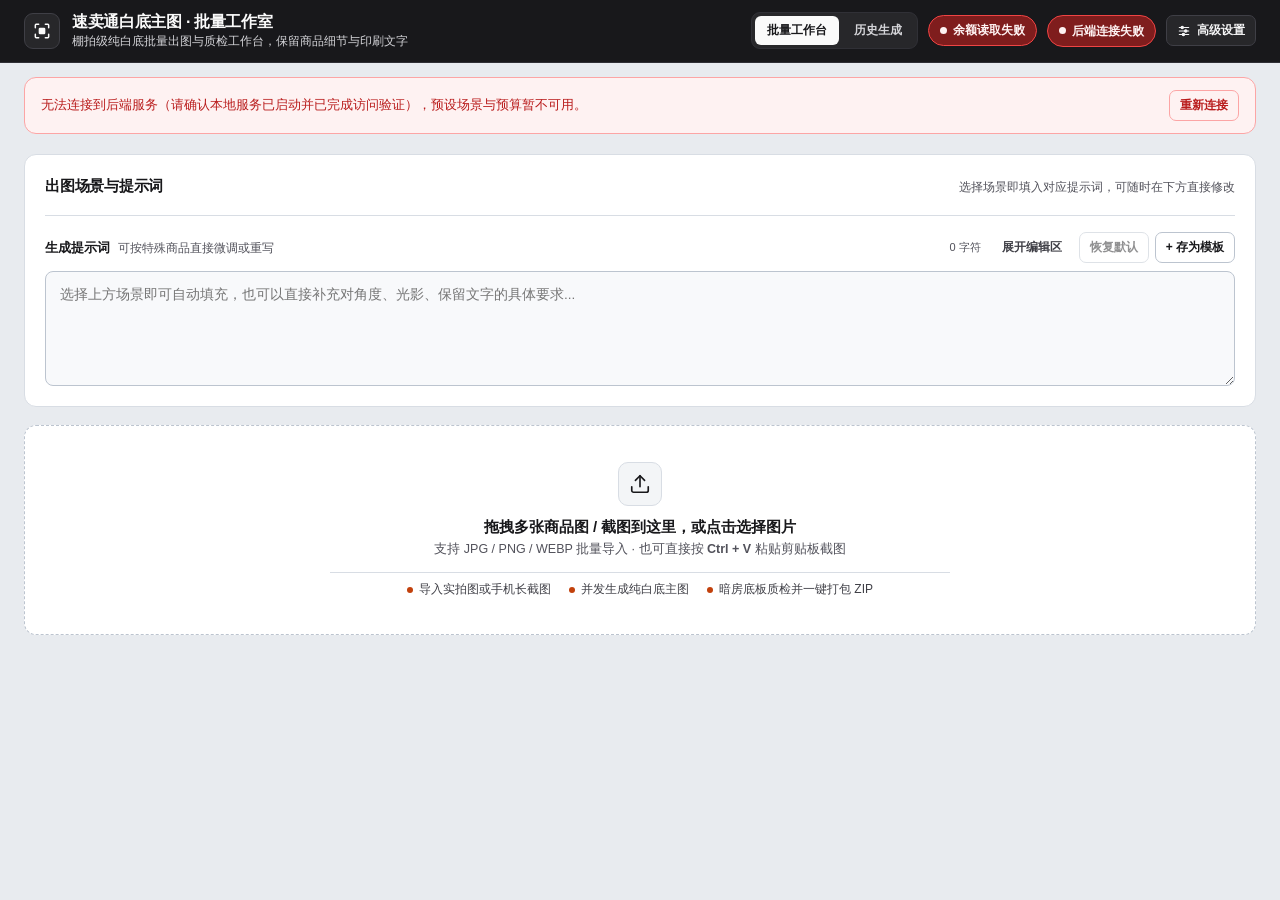
==== src/product_studio/static/index.html @ 93f6ca8e "refactor: adopt src package layout, app factory, pytest, ruff, and pyright" ====
<!DOCTYPE html>
<html lang="zh-CN">
<head>
  <meta charset="UTF-8" />
  <meta name="viewport" content="width=device-width, initial-scale=1.0" />
  <title>速卖通白底主图 · 批量工作室</title>
  <link rel="stylesheet" href="/static/studio.css" />
  <style>
    .toolbar { position: sticky; }
  </style>
</head>
<body data-inspect-bg="white" data-safe-frame="off">
  <header id="studioHeader">
    <div class="brand">
      <div class="brand-icon" aria-hidden="true">
        <svg width="20" height="20" viewBox="0 0 24 24" fill="none" stroke="currentColor" stroke-width="1.8" stroke-linecap="round" stroke-linejoin="round">
          <path d="M4 8V5a1 1 0 0 1 1-1h3" />
          <path d="M20 8V5a1 1 0 0 0-1-1h-3" />
          <path d="M4 16v3a1 1 0 0 0 1 1h3" />
          <path d="M20 16v3a1 1 0 0 1-1 1h-3" />
          <rect x="8" y="8" width="8" height="8" rx="1.5" fill="#fafafa" stroke="none" />
        </svg>
      </div>
      <div class="brand-copy">
        <h1>速卖通白底主图 · 批量工作室</h1>
        <p>棚拍级纯白底批量出图与质检工作台，保留商品细节与印刷文字</p>
      </div>
    </div>
    <div class="header-right">
      <div class="tabs" role="tablist" aria-label="工作区视图">
        <button class="tab-btn active" id="tabBatch" type="button" role="tab" aria-selected="true" aria-controls="batchView" onclick="switchTab('batch')">批量工作台</button>
        <button class="tab-btn" id="tabHistory" type="button" role="tab" aria-selected="false" aria-controls="historyView" onclick="switchTab('history')">历史生成</button>
      </div>
      <div class="balance-wrap">
        <button class="pill balance-pill" id="balanceStatus" type="button" aria-expanded="false" aria-controls="balancePopover" onclick="toggleBalancePopover()">
          <span class="dot" aria-hidden="true"></span>
          <span id="balanceStatusText">余额读取中...</span>
        </button>
        <div class="balance-popover" id="balancePopover" role="region" aria-label="本月预算与余额详情" hidden>
          <h2>本月预算与估算</h2>
          <dl class="balance-kv" id="balancePopoverList"></dl>
          <p class="balance-popover-note">基于官方单价实时估算，实际账单以上游控制台为准。</p>
        </div>
      </div>
      <span class="pill err" id="gatewayStatus" hidden role="status"><span class="dot" aria-hidden="true"></span>服务异常</span>
      <button class="btn btn-sm settings-btn" id="advancedSettingsBtn" type="button" aria-haspopup="dialog" aria-controls="advancedDrawer" onclick="openAdvancedDrawer()">
        <svg width="14" height="14" viewBox="0 0 24 24" fill="none" stroke="currentColor" stroke-width="2" stroke-linecap="round" stroke-linejoin="round" aria-hidden="true">
          <line x1="4" y1="6" x2="20" y2="6" />
          <circle cx="9" cy="6" r="2" fill="currentColor" />
          <line x1="4" y1="12" x2="20" y2="12" />
          <circle cx="15" cy="12" r="2" fill="currentColor" />
          <line x1="4" y1="18" x2="20" y2="18" />
          <circle cx="11" cy="18" r="2" fill="currentColor" />
        </svg>
        <span>高级设置</span>
        <span class="dirty-dot" id="advancedDirtyDot" hidden title="已修改默认参数"></span>
      </button>
    </div>
  </header>

  <div class="system-banner-wrap" id="initErrorBanner" hidden role="alert">
    <div class="system-banner-inner">
      <span id="initErrorText">后端服务连接失败，无法加载预设与预算信息。</span>
      <button class="btn btn-sm btn-danger" type="button" onclick="initApp()">重新连接</button>
    </div>
  </div>

  <div class="balance-banner" id="balanceBanner" role="alert">
    <div class="balance-banner-inner" id="balanceBannerText"></div>
  </div>

  <main>
    <section class="workspace" id="batchView" role="tabpanel" aria-labelledby="tabBatch">
      <div class="panel prompt-panel">
        <div class="deck-head">
          <h2 class="preset-title">出图场景与提示词</h2>
          <span class="preset-active-desc" id="activePresetDesc">选择场景即填入对应提示词，可随时在下方直接修改</span>
        </div>
        <div class="preset-grid" id="presetGrid" role="group" aria-label="出图场景预设"></div>
        <div class="prompt-editor-shell">
          <div class="prompt-editor-head">
            <label class="prompt-editor-label" for="promptInput">
              <span>生成提示词</span>
              <span class="prompt-editor-hint">可按特殊商品直接微调或重写</span>
              <span class="modified-badge" id="promptModifiedBadge" hidden>已修改</span>
            </label>
            <div class="prompt-editor-tools">
              <span class="prompt-char-count" id="promptCharCount">0 字符</span>
              <button class="btn btn-sm btn-ghost" id="togglePromptSizeBtn" type="button" onclick="togglePromptSize()" aria-expanded="false">展开编辑区</button>
              <button class="btn btn-sm" id="resetPromptBtn" type="button" onclick="resetPromptToPreset()" disabled>恢复默认</button>
              <button class="btn btn-sm" id="savePresetBtn" type="button" onclick="saveCustomPreset()">+ 存为模板</button>
            </div>
          </div>
          <textarea id="promptInput" rows="4" placeholder="选择上方场景即可自动填充，也可以直接补充对角度、光影、保留文字的具体要求..."></textarea>
        </div>
      </div>

      <button type="button" class="dropzone" id="dropzone" aria-describedby="dropzoneSub">
        <div class="dropzone-left">
          <div class="dropzone-icon" aria-hidden="true">
            <svg width="22" height="22" viewBox="0 0 24 24" fill="none" stroke="currentColor" stroke-width="1.8" stroke-linecap="round" stroke-linejoin="round">
              <path d="M21 15v4a2 2 0 0 1-2 2H5a2 2 0 0 1-2-2v-4" />
              <polyline points="17 8 12 3 7 8" />
              <line x1="12" y1="3" x2="12" y2="15" />
            </svg>
          </div>
          <div class="dropzone-copy">
            <span class="dropzone-title">拖拽多张商品图 / 截图到这里，或点击选择图片</span>
            <span class="dropzone-sub" id="dropzoneSub">支持 JPG / PNG / WEBP 批量导入<span class="desktop-only-hint"> · 也可直接按 <strong>Ctrl + V</strong> 粘贴剪贴板截图</span></span>
          </div>
        </div>
        <span class="dropzone-cta-chip" id="pickBtn" aria-hidden="true">+ 继续添加图片</span>
        <div class="dropzone-steps" aria-hidden="true">
          <span class="dropzone-step"><span class="step-dot"></span>导入实拍图或手机长截图</span>
          <span class="dropzone-step"><span class="step-dot"></span>并发生成纯白底主图</span>
          <span class="dropzone-step"><span class="step-dot"></span>暗房底板质检并一键打包 ZIP</span>
        </div>
      </button>
      <input type="file" id="fileInput" accept="image/*" multiple class="sr-only" tabindex="-1" />

      <div class="panel toolbar" id="toolbar" style="display:none;">
        <div class="toolbar-top">
          <div class="toolbar-status">
            <div class="stats" id="statsText" aria-live="polite"></div>
            <div class="progress-wrap" aria-hidden="true">
              <div class="progress-bar" id="progressBar"></div>
            </div>
          </div>
          <div class="toolbar-actions">
            <button class="btn btn-primary" id="runBatchBtn" type="button" onclick="startOrStopBatch()">开始批量生成</button>
            <button class="btn btn-sm" id="retryFailedBtn" type="button" onclick="retryFailedItems()" style="display:none;">重试失败项</button>
            <button class="btn" id="zipBtn" type="button" onclick="downloadAllZip()" disabled>打包下载 ZIP</button>
            <button class="btn btn-sm btn-subtle-danger" id="clearQueueBtn" type="button" onclick="clearQueue()">清空列表</button>
          </div>
        </div>
        <div class="inspect-bar" aria-label="棚拍白底质检视图设置">
          <div class="inspect-group">
            <span class="inspect-label">质检底板</span>
            <div class="segmented" role="group" aria-label="切换成品检视背景">
              <button type="button" class="seg-btn active" data-bg="white" onclick="setInspectBg('white')"><span class="swatch swatch-white" aria-hidden="true"></span>纯白</button>
              <button type="button" class="seg-btn" data-bg="checker" onclick="setInspectBg('checker')"><span class="swatch swatch-checker" aria-hidden="true"></span>棋盘格</button>
              <button type="button" class="seg-btn" data-bg="dark" onclick="setInspectBg('dark')"><span class="swatch swatch-dark" aria-hidden="true"></span>暗房深灰</button>
            </div>
          </div>
          <div class="inspect-group">
            <button type="button" class="safe-toggle" id="safeFrameToggle" aria-pressed="false" onclick="toggleSafeFrame()">80% 主图安全框</button>
            <button type="button" class="param-summary-btn" id="paramSummaryBtn" onclick="openAdvancedDrawer()" title="点击修改模型与导出参数"></button>
          </div>
        </div>
      </div>

      <div class="card-grid" id="cardGrid"></div>
    </section>

    <section class="workspace" id="historyView" style="display:none;" role="tabpanel" aria-labelledby="tabHistory">
      <div class="panel toolbar">
        <div class="toolbar-top">
          <div class="stats">
            <span>最近生成的白底成品图</span>
            <span class="estimate-pill" id="historyCountPill">最多显示最近 40 条</span>
          </div>
          <div class="toolbar-actions">
            <button class="btn btn-sm" type="button" onclick="loadHistory()">刷新</button>
            <button class="btn btn-sm btn-primary" id="historyZipBtn" type="button" onclick="downloadHistoryZip()">全部打包 ZIP</button>
          </div>
        </div>
        <div class="inspect-bar" aria-label="历史图质检底板">
          <div class="inspect-group">
            <span class="inspect-label">质检底板</span>
            <div class="segmented" role="group" aria-label="切换历史图检视背景">
              <button type="button" class="seg-btn active" data-bg="white" onclick="setInspectBg('white')"><span class="swatch swatch-white" aria-hidden="true"></span>纯白</button>
              <button type="button" class="seg-btn" data-bg="checker" onclick="setInspectBg('checker')"><span class="swatch swatch-checker" aria-hidden="true"></span>棋盘格</button>
              <button type="button" class="seg-btn" data-bg="dark" onclick="setInspectBg('dark')"><span class="swatch swatch-dark" aria-hidden="true"></span>暗房深灰</button>
            </div>
          </div>
          <button type="button" class="safe-toggle" id="historySafeFrameToggle" aria-pressed="false" onclick="toggleSafeFrame()">80% 主图安全框</button>
        </div>
      </div>
      <div class="card-grid" id="historyGrid"></div>
    </section>
  </main>

  <div class="drawer-backdrop" id="advancedDrawerBackdrop" onclick="if (event.target === this) closeAdvancedDrawer()">
    <aside class="drawer-panel" id="advancedDrawer" role="dialog" aria-modal="true" aria-labelledby="advancedDrawerTitle" aria-label="高级设置">
      <div class="drawer-head">
        <h2 id="advancedDrawerTitle">高级设置</h2>
        <button class="btn btn-sm" id="closeAdvancedBtn" type="button" onclick="closeAdvancedDrawer()">关闭</button>
      </div>
      <div class="drawer-body">
        <p class="drawer-note">默认参数已针对速卖通白底主图调优，修改后会自动保存在当前浏览器中。</p>
        <div>
          <div class="section-title"><span>模型与输出参数</span></div>
          <div class="form-grid">
            <div class="field" style="grid-column: span 2;">
              <label for="modelSelect">生图模型</label>
              <select id="modelSelect"></select>
            </div>
            <div class="field">
              <label for="qualitySelect">画质档位</label>
              <select id="qualitySelect">
                <option value="low">low（快速省钱 · 约 $0.015/张）</option>
                <option value="medium" selected>medium（主力推荐 · 约 $0.04/张）</option>
                <option value="high">high（最高细节 · 约 $0.12/张）</option>
              </select>
            </div>
            <div class="field">
              <label for="concurrencySelect">批量并发数</label>
              <select id="concurrencySelect">
                <option value="1">1 路串行</option>
                <option value="2" selected>2 路并发（推荐）</option>
                <option value="3">3 路并发</option>
                <option value="4">4 路并发</option>
              </select>
            </div>
            <div class="field">
              <label for="exportSizeSelect">导出尺寸</label>
              <select id="exportSizeSelect">
                <option value="1000x1000" selected>1000×1000（速卖通标准）</option>
                <option value="800x800">800×800（轻量主图）</option>
                <option value="native">1024×1024（模型原生）</option>
              </select>
            </div>
            <div class="field">
              <label for="exportFormatSelect">导出格式</label>
              <select id="exportFormatSelect">
                <option value="png" selected>PNG（无损）</option>
                <option value="jpg">JPG（体积小）</option>
                <option value="webp">WEBP</option>
              </select>
            </div>
          </div>
        </div>
        <div>
          <div class="section-title"><span>自动输入优化（上传前生效）</span></div>
          <div class="preprocess-box">
            <label class="check-row">
              <input type="checkbox" id="optAutoCrop" checked />
              <span><strong>自动裁取手机长截图上半主图区</strong>（高宽比 &gt; 1.75 时去掉下方价格/评价区，商品文字更清晰）</span>
            </label>
            <label class="check-row">
              <input type="checkbox" id="optMaxEdge" checked />
              <span><strong>输入长边限 1024px</strong>（避免超高像素截图拖慢处理）</span>
            </label>
            <label class="check-row">
              <input type="checkbox" id="optEnhanceSmall" checked />
              <span><strong>小图轻度锐化增强</strong>（&lt; 650px 截图轻度锐化，提升小字识别率）</span>
            </label>
          </div>
        </div>
      </div>
      <div class="drawer-foot">
        <button class="btn btn-sm" id="resetAdvancedBtn" type="button" onclick="resetAdvancedSettings()">恢复默认设置</button>
        <button class="btn btn-sm btn-primary" type="button" onclick="closeAdvancedDrawer()">完成</button>
      </div>
    </aside>
  </div>

  <div class="modal-backdrop" id="compareModal" role="dialog" aria-modal="true" aria-labelledby="modalTitle" onclick="if (event.target === this) closeModal()">
    <div class="modal-box">
      <div class="modal-head">
        <h2 class="modal-head-title" id="modalTitle">原图 / 白底成品 细节对比</h2>
        <div class="modal-head-actions">
          <button class="btn btn-sm" id="modalPrevBtn" type="button" onclick="stepCompareModal(-1)" hidden>上一张</button>
          <button class="btn btn-sm" id="modalNextBtn" type="button" onclick="stepCompareModal(1)" hidden>下一张</button>
          <button class="btn btn-sm" id="closeModalBtn" type="button" onclick="closeModal()">关闭</button>
        </div>
      </div>
      <div class="modal-body">
        <div class="modal-inspect-row">
          <div class="inspect-group">
            <span class="inspect-label">检视底板</span>
            <div class="segmented" role="group" aria-label="弹窗内切换检视底板">
              <button type="button" class="seg-btn active" data-bg="white" onclick="setInspectBg('white')"><span class="swatch swatch-white" aria-hidden="true"></span>纯白</button>
              <button type="button" class="seg-btn" data-bg="checker" onclick="setInspectBg('checker')"><span class="swatch swatch-checker" aria-hidden="true"></span>棋盘格</button>
              <button type="button" class="seg-btn" data-bg="dark" onclick="setInspectBg('dark')"><span class="swatch swatch-dark" aria-hidden="true"></span>暗房深灰</button>
            </div>
          </div>
          <button type="button" class="safe-toggle" id="modalSafeFrameToggle" aria-pressed="false" onclick="toggleSafeFrame()">80% 主图安全框</button>
        </div>
        <div class="modal-crop-note" id="modalCropNote" hidden>原图为长截图并已自动裁切主图区，叠加对比位置仅供参考。</div>
        <div class="slider-stage" id="sliderStage" data-inspect-bg="white" data-safe-frame="off">
          <img id="modalOrigImg" src="[data-uri]" alt="原图" />
          <div class="slider-after-wrap" id="sliderAfterWrap" style="clip-path: inset(0 0 0 50%);">
            <img id="modalResultImg" src="[data-uri]" alt="白底成品" />
          </div>
          <div class="safe-frame-guide" aria-hidden="true"></div>
          <div class="slider-divider" id="sliderDivider"></div>
          <div class="slider-handle" id="sliderHandle" aria-hidden="true">
            <svg width="16" height="16" viewBox="0 0 24 24" fill="none" stroke="currentColor" stroke-width="2.2" stroke-linecap="round" stroke-linejoin="round">
              <polyline points="8 6 3 12 8 18" />
              <polyline points="16 6 21 12 16 18" />
            </svg>
          </div>
        </div>
        <input type="range" min="0" max="100" value="50" class="slider-range" id="compareSlider" aria-label="对比分割线位置" oninput="updateSlider(this.value)" />
        <div class="modal-foot-row">
          <span id="modalMetaText" class="tabular" style="font-size:12px; color:var(--text-3);"></span>
          <a id="modalDownloadLink" class="btn btn-sm btn-primary" download>下载当前成品图</a>
        </div>
      </div>
    </div>
  </div>

  <div class="modal-backdrop" id="appDialog" role="dialog" aria-modal="true" aria-labelledby="appDialogTitle" onclick="if (event.target === this) resolveAppDialog(null)">
    <div class="modal-box dialog-box">
      <div class="modal-head">
        <h2 class="modal-head-title" id="appDialogTitle">确认操作</h2>
        <button class="btn btn-sm" type="button" onclick="resolveAppDialog(null)">取消</button>
      </div>
      <div class="modal-body">
        <p class="dialog-message" id="appDialogMessage"></p>
        <div class="dialog-detail" id="appDialogDetail" hidden></div>
        <div class="dialog-input-wrap" id="appDialogInputWrap" hidden>
          <label for="appDialogInput" class="sr-only">输入内容</label>
          <input type="text" id="appDialogInput" autocomplete="off" />
        </div>
      </div>
      <div class="dialog-foot">
        <button class="btn btn-sm" id="appDialogCancelBtn" type="button" onclick="resolveAppDialog(null)">取消</button>
        <button class="btn btn-sm btn-primary" id="appDialogConfirmBtn" type="button" onclick="confirmAppDialog()">确认</button>
      </div>
    </div>
  </div>

  <div class="toast" id="toast" role="status" aria-live="polite" aria-atomic="true">
    <span id="toastText"></span>
    <button type="button" class="toast-action" id="toastActionBtn" hidden></button>
  </div>

  <script src="/static/ui_logic.js"></script>
  <script src="/static/studio.js"></script>
  <script>
    if (window.ProductStudioApp && typeof window.ProductStudioApp.boot === "function") {
      window.ProductStudioApp.boot();
    }
  </script>
</body>
</html>
---- static/studio.css ----
:root {
  --bg: #e8ebef;
  --surface: #ffffff;
  --surface-muted: #f3f5f7;
  --surface-recessed: #f8f9fb;
  --border: #d8dde4;
  --border-strong: #bcc4cf;
  --text: #18181b;
  --text-2: #3f3f46;
  --text-3: #52525b;
  --studio-ink: #18181b;
  --studio-ink-2: #27272a;
  --studio-ink-border: #303036;
  --studio-ink-text: #fafafa;
  --studio-ink-muted: #d4d4d8;
  --accent: #c2410c;
  --accent-hover: #9a3412;
  --accent-soft: #fff7ed;
  --accent-border: #fdba74;
  --success: #047857;
  --success-soft: #ecfdf5;
  --success-border: #6ee7b7;
  --warn: #92400e;
  --warn-soft: #fffbeb;
  --warn-border: #fcd34d;
  --danger: #b91c1c;
  --danger-soft: #fef2f2;
  --danger-border: #fca5a5;
  --radius: 12px;
  --radius-sm: 8px;
  --shadow-float: 0 8px 24px rgba(24, 24, 27, 0.12);
  --shadow-modal: 0 20px 50px rgba(24, 24, 27, 0.28);
  --header-height: 64px;
  --font-sans: -apple-system, BlinkMacSystemFont, "Segoe UI", Roboto, "PingFang SC", "Hiragino Sans GB", "Noto Sans CJK SC", "Source Han Sans SC", "Microsoft YaHei", sans-serif;
  --ease-out: cubic-bezier(0.22, 1, 0.36, 1);
}

*, *::before, *::after {
  box-sizing: border-box;
}

::selection {
  background: #fed7aa;
  color: #18181b;
}

html {
  -webkit-text-size-adjust: 100%;
}

body {
  margin: 0;
  font-family: var(--font-sans);
  background: var(--bg);
  color: var(--text);
  line-height: 1.5;
  caret-color: var(--accent);
}

button, input, select, textarea, a {
  font-family: inherit;
}

:focus-visible {
  outline: 2px solid var(--accent);
  outline-offset: 2px;
}

.tabular {
  font-variant-numeric: tabular-nums;
}

.sr-only {
  position: absolute;
  width: 1px;
  height: 1px;
  padding: 0;
  margin: -1px;
  overflow: hidden;
  clip: rect(0, 0, 0, 0);
  white-space: nowrap;
  border: 0;
}

header {
  position: sticky;
  top: 0;
  z-index: 30;
  background: var(--studio-ink);
  color: var(--studio-ink-text);
  border-bottom: 1px solid var(--studio-ink-border);
  padding: 12px 24px;
  display: flex;
  align-items: center;
  justify-content: space-between;
  gap: 16px;
}

.brand {
  display: flex;
  align-items: center;
  gap: 12px;
  min-width: 0;
}

.brand-icon {
  width: 36px;
  height: 36px;
  flex-shrink: 0;
  border-radius: 9px;
  background: var(--studio-ink-2);
  border: 1px solid #3f3f46;
  color: #fafafa;
  display: grid;
  place-items: center;
}

.brand-copy {
  min-width: 0;
}

.brand h1 {
  margin: 0;
  font-size: 16px;
  font-weight: 700;
  letter-spacing: -0.02em;
  color: var(--studio-ink-text);
  line-height: 1.25;
}

.brand p {
  margin: 2px 0 0;
  font-size: 12px;
  color: var(--studio-ink-muted);
  line-height: 1.3;
}

.header-right {
  display: flex;
  align-items: center;
  gap: 10px;
  flex-wrap: wrap;
  justify-content: flex-end;
}

.tabs {
  display: inline-flex;
  background: var(--studio-ink-2);
  border: 1px solid var(--studio-ink-border);
  border-radius: 9px;
  padding: 3px;
  gap: 3px;
}

.tab-btn {
  border: none;
  background: transparent;
  padding: 6px 12px;
  border-radius: 6px;
  font-size: 12px;
  font-weight: 600;
  color: var(--studio-ink-muted);
  cursor: pointer;
  transition: background 0.15s var(--ease-out), color 0.15s var(--ease-out);
  white-space: nowrap;
}

.tab-btn:hover {
  color: #ffffff;
}

.tab-btn.active {
  background: #fafafa;
  color: #18181b;
}

.pill {
  display: inline-flex;
  align-items: center;
  gap: 6px;
  padding: 6px 11px;
  border-radius: 999px;
  font-size: 12px;
  font-weight: 600;
  background: var(--studio-ink-2);
  border: 1px solid #3f3f46;
  color: #f4f4f5;
  white-space: nowrap;
  font-variant-numeric: tabular-nums;
}

.pill.ok {
  background: #064e3b;
  border-color: #059669;
  color: #ecfdf5;
}

.pill.warn {
  background: #78350f;
  border-color: #d97706;
  color: #fffbeb;
}

.pill.err {
  background: #7f1d1d;
  border-color: #ef4444;
  color: #fef2f2;
}

.balance-wrap {
  position: relative;
}

.balance-pill {
  cursor: pointer;
  transition: border-color 0.15s ease, background 0.15s ease;
}

.balance-pill:hover {
  filter: brightness(1.08);
}

.balance-popover {
  position: absolute;
  top: calc(100% + 8px);
  right: 0;
  width: 290px;
  background: var(--surface);
  color: var(--text);
  border: 1px solid var(--border-strong);
  border-radius: var(--radius);
  box-shadow: var(--shadow-float);
  padding: 14px 16px;
  z-index: 60;
  font-size: 12px;
}

.balance-popover[hidden] {
  display: none !important;
}

.balance-popover h2 {
  margin: 0 0 10px;
  font-size: 13px;
  font-weight: 700;
  color: var(--text);
}

.balance-kv {
  display: grid;
  grid-template-columns: auto 1fr;
  gap: 6px 12px;
  margin: 0;
}

.balance-kv dt {
  color: var(--text-3);
}

.balance-kv dd {
  margin: 0;
  text-align: right;
  font-weight: 600;
  color: var(--text);
  font-variant-numeric: tabular-nums;
}

.balance-popover-note {
  margin: 10px 0 0;
  padding-top: 8px;
  border-top: 1px solid var(--border);
  color: var(--text-3);
  font-size: 12px;
  line-height: 1.45;
}

header .settings-btn {
  position: relative;
  background: var(--studio-ink-2);
  border-color: #3f3f46;
  color: #f4f4f5;
}

header .settings-btn:hover:not(:disabled) {
  background: #3f3f46;
  border-color: #52525b;
  color: #ffffff;
}

header .settings-btn.has-custom {
  border-color: #fb923c;
  background: #431407;
  color: #ffedd5;
}

.dirty-dot {
  width: 7px;
  height: 7px;
  border-radius: 50%;
  background: #fb923c;
  display: inline-block;
  flex-shrink: 0;
}

.dirty-dot[hidden],
.pill[hidden],
.modified-badge[hidden] {
  display: none !important;
}

.dot {
  width: 7px;
  height: 7px;
  border-radius: 50%;
  background: currentColor;
  flex-shrink: 0;
}

.system-banner-wrap {
  max-width: 1280px;
  margin: 14px auto 0;
  padding: 0 24px;
}

.system-banner-wrap[hidden] {
  display: none !important;
}

.system-banner-inner {
  display: flex;
  align-items: center;
  justify-content: space-between;
  gap: 12px;
  flex-wrap: wrap;
  padding: 12px 16px;
  border-radius: var(--radius);
  background: var(--danger-soft);
  border: 1px solid var(--danger-border);
  color: var(--danger);
  font-size: 13px;
}

.balance-banner {
  display: none;
  max-width: 1280px;
  margin: 14px auto 0;
  padding: 0 24px;
}

.balance-banner.show {
  display: block;
}

.balance-banner-inner {
  display: flex;
  align-items: center;
  justify-content: space-between;
  gap: 12px;
  flex-wrap: wrap;
  padding: 12px 16px;
  border-radius: var(--radius);
  background: var(--danger-soft);
  border: 1px solid var(--danger-border);
  color: var(--danger);
  font-size: 13px;
}

main {
  max-width: 1280px;
  margin: 0 auto;
  padding: 20px 24px 64px;
}

.workspace {
  display: flex;
  flex-direction: column;
  gap: 18px;
  min-width: 0;
}

.panel {
  background: var(--surface);
  border: 1px solid var(--border);
  border-radius: var(--radius);
}

.prompt-panel {
  padding: 20px;
  display: flex;
  flex-direction: column;
  gap: 18px;
}

.deck-head {
  display: flex;
  align-items: baseline;
  justify-content: space-between;
  gap: 12px;
  flex-wrap: wrap;
}

.preset-title {
  margin: 0;
  font-size: 15px;
  font-weight: 700;
  letter-spacing: -0.015em;
  color: var(--text);
}

.preset-active-desc {
  font-size: 12px;
  color: var(--text-3);
}

.preset-grid {
  display: grid;
  grid-template-columns: repeat(4, minmax(0, 1fr));
  gap: 10px;
}

.preset-grid:empty {
  display: none;
}

.preset-item {
  position: relative;
  display: flex;
  min-width: 0;
}

.preset-card {
  width: 100%;
  text-align: left;
  padding: 12px 14px;
  border-radius: 10px;
  border: 1px solid var(--border);
  background: var(--surface-recessed);
  color: var(--text);
  cursor: pointer;
  display: flex;
  flex-direction: column;
  gap: 6px;
  transition: border-color 0.16s var(--ease-out), background 0.16s var(--ease-out);
}

.preset-card:hover {
  border-color: var(--border-strong);
  background: var(--surface);
}

.preset-card.active {
  border-color: var(--accent);
  background: var(--accent-soft);
  box-shadow: inset 0 0 0 1px var(--accent);
}

.preset-card-top {
  display: flex;
  align-items: flex-start;
  justify-content: space-between;
  gap: 8px;
}

.preset-card-name {
  font-size: 13px;
  font-weight: 700;
  color: var(--text);
  line-height: 1.35;
}

.preset-card.active .preset-card-name {
  color: var(--accent-hover);
}

.preset-card-tag {
  display: inline-block;
  align-self: flex-start;
  font-size: 11px;
  font-weight: 600;
  color: var(--text-2);
  background: #ebe8e1;
  padding: 2px 7px;
  border-radius: 5px;
  line-height: 1.4;
}

.preset-card.active .preset-card-tag {
  background: #ffedd5;
  color: var(--accent-hover);
}

.preset-card-desc {
  font-size: 12px;
  color: var(--text-3);
  line-height: 1.45;
  display: -webkit-box;
  -webkit-line-clamp: 2;
  -webkit-box-orient: vertical;
  overflow: hidden;
}

.preset-item.is-custom .preset-card {
  padding-right: 36px;
}

.preset-del-btn {
  position: absolute;
  top: 8px;
  right: 8px;
  width: 26px;
  height: 26px;
  border-radius: 6px;
  border: 1px solid transparent;
  background: transparent;
  color: var(--text-3);
  cursor: pointer;
  display: grid;
  place-items: center;
  transition: background 0.15s ease, color 0.15s ease;
}

.preset-del-btn:hover {
  background: var(--danger-soft);
  border-color: var(--danger-border);
  color: var(--danger);
}

.prompt-editor-shell {
  padding-top: 16px;
  border-top: 1px solid var(--border);
  display: flex;
  flex-direction: column;
  gap: 8px;
}

.prompt-editor-shell:focus-within {
  border-top-color: var(--border);
}

.prompt-editor-head {
  display: flex;
  align-items: center;
  justify-content: space-between;
  gap: 10px;
  flex-wrap: wrap;
  padding: 0;
  background: transparent;
  border-bottom: none;
}

.prompt-editor-label {
  display: inline-flex;
  align-items: center;
  gap: 8px;
  font-size: 13px;
  font-weight: 700;
  color: var(--text);
}

.prompt-editor-hint {
  font-size: 12px;
  font-weight: 400;
  color: var(--text-3);
}

.modified-badge {
  display: inline-flex;
  align-items: center;
  padding: 2px 8px;
  border-radius: 999px;
  font-size: 11px;
  font-weight: 600;
  background: var(--warn-soft);
  border: 1px solid var(--warn-border);
  color: var(--warn);
}

.prompt-editor-tools {
  display: inline-flex;
  align-items: center;
  gap: 6px;
  flex-wrap: wrap;
}

.prompt-char-count {
  font-size: 11px;
  color: var(--text-3);
  padding-right: 4px;
  font-variant-numeric: tabular-nums;
}

.prompt-editor-shell textarea {
  display: block;
  width: 100%;
  border: 1px solid var(--border-strong);
  border-radius: var(--radius-sm);
  background: var(--surface-recessed);
  padding: 12px 14px;
  font-size: 13.5px;
  line-height: 1.65;
  color: var(--text);
  min-height: 108px;
  resize: vertical;
  outline: none;
  box-shadow: none;
}

.prompt-editor-shell textarea:focus {
  border-color: var(--accent);
  background: var(--surface);
  box-shadow: 0 0 0 3px rgba(194, 65, 12, 0.14);
}

.prompt-editor-shell textarea.expanded {
  min-height: 210px;
}

textarea, select, input[type="text"] {
  width: 100%;
  font-family: inherit;
  font-size: 13px;
  color: var(--text);
  background: var(--surface);
  border: 1px solid var(--border-strong);
  border-radius: var(--radius-sm);
  padding: 9px 10px;
  outline: none;
  transition: border-color 0.15s ease, box-shadow 0.15s ease;
}

textarea:focus, select:focus, input[type="text"]:focus {
  border-color: var(--accent);
  box-shadow: 0 0 0 3px rgba(194, 65, 12, 0.14);
}

.btn {
  display: inline-flex;
  align-items: center;
  justify-content: center;
  gap: 6px;
  border-radius: 8px;
  border: 1px solid var(--border-strong);
  background: var(--surface);
  color: var(--text);
  font-size: 13px;
  font-weight: 600;
  padding: 8px 14px;
  cursor: pointer;
  transition: background 0.15s ease, border-color 0.15s ease, color 0.15s ease, transform 0.1s ease;
  white-space: nowrap;
  text-decoration: none;
}

.btn:hover:not(:disabled) {
  background: var(--surface-muted);
  border-color: #a8a29e;
}

.btn:active:not(:disabled) {
  transform: scale(0.985);
}

.btn:disabled {
  opacity: 0.48;
  cursor: not-allowed;
}

.btn-primary {
  background: var(--accent);
  border-color: var(--accent);
  color: #ffffff;
}

.btn-primary:hover:not(:disabled) {
  background: var(--accent-hover);
  border-color: var(--accent-hover);
}

.btn-danger {
  background: var(--danger-soft);
  border-color: var(--danger-border);
  color: var(--danger);
}

.btn-danger:hover:not(:disabled) {
  background: #fee2e2;
  border-color: #f87171;
}

.btn-subtle-danger {
  background: transparent;
  border-color: var(--border);
  color: var(--text-2);
}

.btn-subtle-danger:hover:not(:disabled) {
  background: var(--danger-soft);
  border-color: var(--danger-border);
  color: var(--danger);
}

.btn-ghost {
  background: transparent;
  border-color: transparent;
  color: var(--text-2);
}

.btn-ghost:hover:not(:disabled) {
  background: #ebe8e1;
  border-color: transparent;
  color: var(--text);
}

.btn-sm {
  padding: 6px 10px;
  font-size: 12px;
  border-radius: 7px;
}

.dropzone {
  width: 100%;
  border: 1.5px dashed var(--border-strong);
  border-radius: var(--radius);
  background: var(--surface);
  padding: 36px 24px;
  text-align: center;
  cursor: pointer;
  display: flex;
  flex-direction: column;
  align-items: center;
  justify-content: center;
  gap: 14px;
  color: var(--text);
  position: relative;
  transition: border-color 0.18s var(--ease-out), background 0.18s var(--ease-out);
}

.dropzone:hover {
  border-color: var(--accent);
  background: #fffcfa;
}

.dropzone.dragover {
  border-color: var(--accent);
  border-style: solid;
  background: var(--accent-soft);
}

.dropzone-icon {
  width: 44px;
  height: 44px;
  border-radius: 10px;
  background: var(--surface-muted);
  border: 1px solid var(--border);
  color: var(--text);
  display: grid;
  place-items: center;
  flex-shrink: 0;
}

.dropzone.dragover .dropzone-icon {
  background: #ffedd5;
  border-color: var(--accent-border);
  color: var(--accent);
}

.dropzone-copy {
  display: flex;
  flex-direction: column;
  gap: 4px;
}

.dropzone-title {
  font-size: 15px;
  font-weight: 700;
  color: var(--text);
}

.dropzone-sub {
  font-size: 12.5px;
  color: var(--text-3);
}

.dropzone-steps {
  display: flex;
  align-items: center;
  justify-content: center;
  flex-wrap: wrap;
  gap: 8px 18px;
  padding-top: 8px;
  border-top: 1px solid var(--border);
  width: 100%;
  max-width: 620px;
  font-size: 12px;
  color: var(--text-2);
}

.dropzone-step {
  display: inline-flex;
  align-items: center;
  gap: 6px;
}

.step-dot {
  width: 6px;
  height: 6px;
  border-radius: 50%;
  background: var(--accent);
}

.dropzone.compact {
  padding: 13px 18px;
  flex-direction: row;
  justify-content: space-between;
  text-align: left;
  gap: 12px;
}

.dropzone.compact .dropzone-icon {
  width: 34px;
  height: 34px;
}

.dropzone.compact .dropzone-steps {
  display: none;
}

.dropzone-left {
  display: flex;
  flex-direction: column;
  align-items: center;
  gap: 12px;
}

.dropzone.compact .dropzone-left {
  flex-direction: row;
  align-items: center;
  gap: 12px;
}

.dropzone-cta-chip {
  display: none;
  padding: 6px 12px;
  border-radius: 7px;
  border: 1px solid var(--border-strong);
  background: var(--surface-muted);
  font-size: 12px;
  font-weight: 600;
  color: var(--text);
  white-space: nowrap;
  flex-shrink: 0;
}

.dropzone.compact .dropzone-cta-chip {
  display: inline-flex;
  align-items: center;
  gap: 5px;
}

.toolbar {
  position: sticky;
  top: var(--header-height);
  z-index: 20;
  padding: 14px 18px;
  display: flex;
  flex-direction: column;
  gap: 12px;
  background: rgba(255, 255, 255, 0.97);
  box-shadow: var(--shadow-float);
}

.toolbar-top {
  display: flex;
  flex-wrap: wrap;
  align-items: center;
  justify-content: space-between;
  gap: 12px;
}

.toolbar-status {
  flex: 1;
  min-width: 240px;
}

.stats {
  display: flex;
  align-items: center;
  gap: 12px;
  flex-wrap: wrap;
  font-size: 13px;
  color: var(--text-2);
  font-variant-numeric: tabular-nums;
}

.stats strong {
  color: var(--text);
}

.estimate-pill {
  display: inline-flex;
  align-items: center;
  gap: 5px;
  padding: 2px 8px;
  border-radius: 6px;
  background: var(--surface-muted);
  border: 1px solid var(--border);
  font-size: 12px;
  font-weight: 600;
  color: var(--text-2);
}

.param-summary-btn {
  border: 1px dashed var(--border-strong);
  background: transparent;
  color: var(--text-2);
  font-size: 12px;
  font-weight: 500;
  padding: 2px 8px;
  border-radius: 6px;
  cursor: pointer;
}

.param-summary-btn:hover {
  border-color: var(--accent);
  color: var(--accent-hover);
  background: var(--accent-soft);
}

.progress-wrap {
  width: 100%;
  height: 5px;
  background: #e7e5e0;
  border-radius: 999px;
  overflow: hidden;
  margin-top: 8px;
}

.progress-bar {
  height: 100%;
  width: 0%;
  background: var(--accent);
  transition: width 0.25s var(--ease-out);
}

.progress-bar.complete {
  background: var(--success);
}

.toolbar-actions {
  display: flex;
  align-items: center;
  gap: 8px;
  flex-wrap: wrap;
}

.inspect-bar {
  display: flex;
  align-items: center;
  justify-content: space-between;
  gap: 12px;
  flex-wrap: wrap;
  padding-top: 10px;
  border-top: 1px solid var(--border);
  font-size: 12px;
  color: var(--text-2);
}

.inspect-group {
  display: inline-flex;
  align-items: center;
  gap: 8px;
  flex-wrap: wrap;
}

.inspect-label {
  font-weight: 600;
  color: var(--text-2);
}

.segmented {
  display: inline-flex;
  background: var(--surface-muted);
  border: 1px solid var(--border);
  border-radius: 8px;
  padding: 2px;
  gap: 2px;
}

.seg-btn {
  border: none;
  background: transparent;
  color: var(--text-2);
  font-size: 12px;
  font-weight: 600;
  padding: 4px 10px;
  border-radius: 6px;
  cursor: pointer;
  display: inline-flex;
  align-items: center;
  gap: 5px;
  transition: background 0.14s ease, color 0.14s ease;
}

.seg-btn:hover {
  color: var(--text);
}

.seg-btn.active {
  background: var(--studio-ink);
  color: #ffffff;
}

.swatch {
  width: 10px;
  height: 10px;
  border-radius: 3px;
  border: 1px solid rgba(24, 24, 27, 0.28);
  flex-shrink: 0;
}

.swatch-white { background: #ffffff; }
.swatch-checker {
  background: repeating-conic-gradient(#d4d4d8 0% 25%, #ffffff 0% 50%) 50% / 8px 8px;
}
.swatch-dark { background: #27272a; border-color: #52525b; }

.safe-toggle {
  display: inline-flex;
  align-items: center;
  gap: 6px;
  padding: 4px 10px;
  border-radius: 7px;
  border: 1px solid var(--border);
  background: var(--surface);
  color: var(--text-2);
  font-size: 12px;
  font-weight: 600;
  cursor: pointer;
}

.safe-toggle[aria-pressed="true"] {
  border-color: var(--accent);
  background: var(--accent-soft);
  color: var(--accent-hover);
}

.card-grid {
  display: grid;
  grid-template-columns: repeat(auto-fill, minmax(min(100%, 340px), 1fr));
  gap: 16px;
}

.item-card {
  background: var(--surface);
  border: 1px solid var(--border);
  border-radius: var(--radius);
  overflow: hidden;
  display: flex;
  flex-direction: column;
}

.item-header {
  padding: 10px 14px;
  border-bottom: 1px solid var(--border);
  display: flex;
  align-items: center;
  justify-content: space-between;
  gap: 10px;
}

.item-title {
  flex: 1;
  min-width: 0;
  font-size: 13px;
  font-weight: 600;
  white-space: nowrap;
  overflow: hidden;
  text-overflow: ellipsis;
}

.badge {
  font-size: 11px;
  font-weight: 600;
  padding: 2px 8px;
  border-radius: 999px;
  white-space: nowrap;
  flex-shrink: 0;
  font-variant-numeric: tabular-nums;
}

.badge-pending { background: #f4f4f5; color: #3f3f46; }
.badge-running { background: var(--accent-soft); color: var(--accent-hover); }
.badge-done { background: var(--success-soft); color: var(--success); }
.badge-error { background: var(--danger-soft); color: var(--danger); }

.compare-pair {
  display: grid;
  grid-template-columns: 1fr 1fr;
  gap: 1px;
  background: var(--border);
}

.img-pane {
  position: relative;
  aspect-ratio: 1 / 1;
  background: #f4f4f5;
  display: grid;
  place-items: center;
  overflow: hidden;
}

.img-pane.result-pane {
  background: #ffffff;
}

body[data-inspect-bg="checker"] .img-pane.result-pane,
.slider-stage[data-inspect-bg="checker"],
.slider-stage[data-inspect-bg="checker"] .slider-after-wrap {
  background: repeating-conic-gradient(#d4d4d8 0% 25%, #ffffff 0% 50%) 50% / 16px 16px;
}

body[data-inspect-bg="dark"] .img-pane.result-pane,
.slider-stage[data-inspect-bg="dark"],
.slider-stage[data-inspect-bg="dark"] .slider-after-wrap {
  background: #27272a;
}

body[data-inspect-bg="dark"] .img-pane.result-pane img,
.slider-stage[data-inspect-bg="dark"] .slider-after-wrap img {
  padding: 10px;
}

.img-pane-trigger {
  appearance: none;
  border: none;
  padding: 0;
  margin: 0;
  width: 100%;
  height: 100%;
  background: transparent;
  cursor: zoom-in;
  display: block;
  position: relative;
}

.img-pane img {
  width: 100%;
  height: 100%;
  object-fit: contain;
  display: block;
}

.safe-frame-guide {
  position: absolute;
  inset: 10%;
  border: 1.5px dashed rgba(194, 65, 12, 0.72);
  pointer-events: none;
  opacity: 0;
  transition: opacity 0.15s ease;
  z-index: 3;
}

.safe-frame-guide::after {
  content: "80%";
  position: absolute;
  right: 4px;
  bottom: 2px;
  font-size: 10px;
  font-weight: 700;
  color: #c2410c;
  background: rgba(255, 255, 255, 0.88);
  padding: 0 4px;
  border-radius: 3px;
}

body[data-safe-frame="on"] .img-pane.result-pane .safe-frame-guide,
.slider-stage[data-safe-frame="on"] .safe-frame-guide {
  opacity: 1;
}

.pane-label {
  position: absolute;
  top: 8px;
  left: 8px;
  font-size: 11px;
  font-weight: 600;
  padding: 2px 7px;
  border-radius: 5px;
  background: rgba(24, 24, 27, 0.78);
  color: #ffffff;
  pointer-events: none;
  z-index: 4;
}

.placeholder-state {
  padding: 16px;
  text-align: center;
  color: var(--text-3);
  font-size: 12px;
  display: flex;
  flex-direction: column;
  align-items: center;
  gap: 8px;
}

body[data-inspect-bg="dark"] .img-pane.result-pane .placeholder-state {
  color: #d4d4d8;
}

.spinner {
  width: 24px;
  height: 24px;
  border: 2.5px solid #e4e4e7;
  border-top-color: var(--accent);
  border-radius: 50%;
  animation: spin 0.75s linear infinite;
}

@keyframes spin {
  to { transform: rotate(360deg); }
}

.item-meta {
  padding: 10px 14px;
  font-size: 12px;
  color: var(--text-2);
  display: flex;
  flex-direction: column;
  gap: 6px;
  background: var(--surface-recessed);
  border-top: 1px solid var(--border);
  flex: 1;
  font-variant-numeric: tabular-nums;
}

.meta-tags {
  display: flex;
  flex-wrap: wrap;
  gap: 5px;
}

.meta-tag {
  font-size: 11px;
  font-weight: 600;
  padding: 1px 6px;
  border-radius: 4px;
  background: #ebe8e1;
  color: var(--text-2);
}

.error-msg {
  color: var(--danger);
  font-size: 12px;
  word-break: break-word;
  line-height: 1.45;
}

.item-footer {
  padding: 10px 14px;
  border-top: 1px solid var(--border);
  display: flex;
  align-items: center;
  justify-content: space-between;
  gap: 8px;
  flex-wrap: wrap;
}

.item-footer-group {
  display: flex;
  align-items: center;
  gap: 6px;
  flex-wrap: wrap;
}

.empty-history {
  padding: 40px 20px;
  text-align: center;
  color: var(--text-3);
  font-size: 13px;
  grid-column: 1 / -1;
  display: flex;
  flex-direction: column;
  align-items: center;
  gap: 10px;
}

.drawer-backdrop {
  position: fixed;
  inset: 0;
  background: rgba(24, 24, 27, 0.5);
  z-index: 90;
  display: flex;
  justify-content: flex-end;
  opacity: 0;
  visibility: hidden;
  pointer-events: none;
  transition: opacity 0.2s var(--ease-out), visibility 0.2s var(--ease-out);
}

.drawer-backdrop.open {
  opacity: 1;
  visibility: visible;
  pointer-events: auto;
}

.drawer-panel {
  width: 100%;
  max-width: 420px;
  height: 100%;
  background: var(--surface);
  box-shadow: var(--shadow-modal);
  display: flex;
  flex-direction: column;
  transform: translateX(100%);
  transition: transform 0.24s var(--ease-out);
}

.drawer-backdrop.open .drawer-panel {
  transform: translateX(0);
}

.drawer-head {
  padding: 16px 20px;
  border-bottom: 1px solid var(--border);
  display: flex;
  align-items: center;
  justify-content: space-between;
  gap: 12px;
}

.drawer-head h2 {
  margin: 0;
  font-size: 15px;
  font-weight: 700;
}

.drawer-body {
  padding: 18px 20px;
  overflow-y: auto;
  flex: 1;
  display: flex;
  flex-direction: column;
  gap: 20px;
}

.drawer-note {
  margin: 0;
  font-size: 12px;
  color: var(--text-2);
  background: var(--surface-muted);
  border: 1px solid var(--border);
  border-radius: var(--radius-sm);
  padding: 10px 12px;
}

.section-title {
  display: flex;
  align-items: center;
  justify-content: space-between;
  margin-bottom: 8px;
  font-size: 13px;
  font-weight: 700;
  color: var(--text);
}

.form-grid {
  display: grid;
  grid-template-columns: 1fr 1fr;
  gap: 10px;
}

.field label {
  display: block;
  font-size: 12px;
  color: var(--text-2);
  margin-bottom: 4px;
  font-weight: 600;
}

.preprocess-box {
  background: var(--surface-recessed);
  border: 1px solid var(--border);
  border-radius: 10px;
  padding: 12px;
  display: flex;
  flex-direction: column;
  gap: 10px;
}

.check-row {
  display: flex;
  align-items: flex-start;
  gap: 8px;
  font-size: 12px;
  color: var(--text-2);
  cursor: pointer;
  line-height: 1.45;
}

.check-row input {
  margin-top: 2px;
  accent-color: var(--accent);
  flex-shrink: 0;
}

.drawer-foot {
  padding: 14px 20px;
  border-top: 1px solid var(--border);
  display: flex;
  align-items: center;
  justify-content: space-between;
  gap: 10px;
}

.modal-backdrop {
  position: fixed;
  inset: 0;
  background: rgba(24, 24, 27, 0.72);
  z-index: 100;
  display: none;
  align-items: center;
  justify-content: center;
  padding: 20px;
}

.modal-backdrop.open {
  display: flex;
}

.modal-box {
  background: var(--surface);
  border-radius: 14px;
  max-width: 900px;
  width: 100%;
  max-height: 92vh;
  overflow: hidden;
  display: flex;
  flex-direction: column;
  box-shadow: var(--shadow-modal);
}

.modal-box.dialog-box {
  max-width: 440px;
}

.modal-head {
  padding: 14px 18px;
  border-bottom: 1px solid var(--border);
  display: flex;
  align-items: center;
  justify-content: space-between;
  gap: 12px;
}

.modal-head-title {
  margin: 0;
  font-size: 14px;
  font-weight: 700;
  min-width: 0;
  overflow: hidden;
  text-overflow: ellipsis;
  white-space: nowrap;
}

.modal-head-actions {
  display: flex;
  align-items: center;
  gap: 6px;
  flex-shrink: 0;
}

.modal-body {
  padding: 16px 18px 18px;
  overflow-y: auto;
  display: flex;
  flex-direction: column;
  gap: 12px;
}

.modal-inspect-row {
  display: flex;
  align-items: center;
  justify-content: space-between;
  gap: 10px;
  flex-wrap: wrap;
}

.modal-crop-note {
  font-size: 12px;
  color: var(--warn);
  background: var(--warn-soft);
  border: 1px solid var(--warn-border);
  padding: 6px 10px;
  border-radius: 7px;
}

.modal-crop-note[hidden] {
  display: none !important;
}

.slider-stage {
  position: relative;
  width: 100%;
  max-width: 620px;
  aspect-ratio: 1 / 1;
  margin: 0 auto;
  background: #ffffff;
  border: 1px solid var(--border-strong);
  border-radius: 10px;
  overflow: hidden;
  user-select: none;
  touch-action: none;
  cursor: ew-resize;
}

.slider-stage.single-mode {
  cursor: default;
}

.slider-stage img {
  position: absolute;
  inset: 0;
  width: 100%;
  height: 100%;
  object-fit: contain;
  pointer-events: none;
}

.slider-after-wrap {
  position: absolute;
  inset: 0;
  overflow: hidden;
  background: #ffffff;
}

.slider-divider {
  position: absolute;
  top: 0;
  bottom: 0;
  width: 2px;
  background: var(--accent);
  left: 50%;
  pointer-events: none;
  z-index: 5;
}

.slider-handle {
  position: absolute;
  top: 50%;
  left: 50%;
  transform: translate(-50%, -50%);
  width: 36px;
  height: 36px;
  border-radius: 50%;
  background: var(--accent);
  color: #ffffff;
  display: grid;
  place-items: center;
  box-shadow: 0 3px 12px rgba(24, 24, 27, 0.3);
  pointer-events: none;
  z-index: 6;
}

.slider-stage.single-mode .slider-divider,
.slider-stage.single-mode .slider-handle {
  display: none;
}

.slider-range {
  width: 100%;
  max-width: 620px;
  margin: 0 auto;
  display: block;
  accent-color: var(--accent);
}

.slider-range[hidden] {
  display: none !important;
}

.modal-foot-row {
  display: flex;
  justify-content: space-between;
  align-items: center;
  flex-wrap: wrap;
  gap: 10px;
}

.dialog-message {
  margin: 0;
  font-size: 13.5px;
  color: var(--text-2);
  line-height: 1.55;
}

.dialog-detail {
  padding: 10px 12px;
  border-radius: 8px;
  background: var(--surface-muted);
  border: 1px solid var(--border);
  font-size: 12.5px;
  color: var(--text);
  font-variant-numeric: tabular-nums;
}

.dialog-detail[hidden],
.dialog-input-wrap[hidden] {
  display: none !important;
}

.dialog-foot {
  padding: 12px 18px;
  border-top: 1px solid var(--border);
  display: flex;
  justify-content: flex-end;
  gap: 8px;
}

.toast {
  position: fixed;
  bottom: 22px;
  right: 22px;
  background: var(--studio-ink);
  color: #fafafa;
  border: 1px solid #3f3f46;
  padding: 10px 14px;
  border-radius: 10px;
  font-size: 13px;
  box-shadow: var(--shadow-float);
  display: flex;
  align-items: center;
  gap: 12px;
  max-width: calc(100vw - 32px);
  opacity: 0;
  transform: translateY(10px);
  transition: opacity 0.2s var(--ease-out), transform 0.2s var(--ease-out);
  pointer-events: none;
  z-index: 200;
}

.toast.show {
  opacity: 1;
  transform: translateY(0);
  pointer-events: auto;
}

.toast-action {
  border: 1px solid #fb923c;
  background: transparent;
  color: #fed7aa;
  border-radius: 6px;
  padding: 3px 9px;
  font-size: 12px;
  font-weight: 600;
  cursor: pointer;
}

.toast-action:hover {
  background: rgba(251, 146, 60, 0.16);
}

.toast-action[hidden] {
  display: none !important;
}

@media (hover: none) and (pointer: coarse) {
  .desktop-only-hint {
    display: none;
  }
}

@media (max-width: 1024px) {
  .preset-grid {
    grid-template-columns: repeat(2, minmax(0, 1fr));
  }
}

@media (max-width: 768px) {
  header {
    padding: 10px 14px;
    flex-direction: column;
    align-items: stretch;
    gap: 10px;
  }

  .brand p {
    display: none;
  }

  .header-right {
    justify-content: space-between;
    gap: 8px;
  }

  .balance-popover {
    right: auto;
    left: 0;
    width: min(290px, calc(100vw - 28px));
  }

  .system-banner-wrap,
  .balance-banner {
    padding: 0 12px;
  }

  main {
    padding: 14px 12px 56px;
  }

  .prompt-panel {
    padding: 14px;
    gap: 14px;
  }

  .dropzone {
    padding: 26px 16px;
  }

  .dropzone.compact {
    flex-direction: column;
    align-items: stretch;
  }

  .dropzone-cta-chip {
    justify-content: center;
    min-height: 40px;
  }

  .toolbar {
    padding: 12px 14px;
  }

  .toolbar-actions {
    width: 100%;
  }

  .toolbar-actions .btn {
    flex: 1 1 auto;
    min-height: 42px;
  }

  .btn, .btn-sm {
    min-height: 40px;
  }

  .preset-del-btn {
    width: 34px;
    height: 34px;
  }

  .form-grid {
    grid-template-columns: 1fr;
  }

  .form-grid .field[style*="span 2"] {
    grid-column: span 1 !important;
  }

  .drawer-panel {
    max-width: 100%;
  }

  .modal-backdrop {
    padding: 10px;
  }

  .toast {
    left: 12px;
    right: 12px;
    bottom: 14px;
    justify-content: space-between;
  }
}

@media (max-width: 480px) {
  .preset-grid {
    grid-template-columns: 1fr;
  }

  .card-grid {
    grid-template-columns: 1fr;
  }

  .prompt-editor-head {
    padding: 10px 12px;
  }

  .prompt-editor-tools {
    width: 100%;
    justify-content: flex-end;
  }

  .item-footer {
    gap: 8px;
  }

  .item-footer-group {
    width: 100%;
  }

  .item-footer-group .btn {
    flex: 1;
  }
}

@media (prefers-reduced-motion: reduce) {
  *, *::before, *::after {
    animation-duration: 0.01ms !important;
    transition-duration: 0.01ms !important;
  }
}
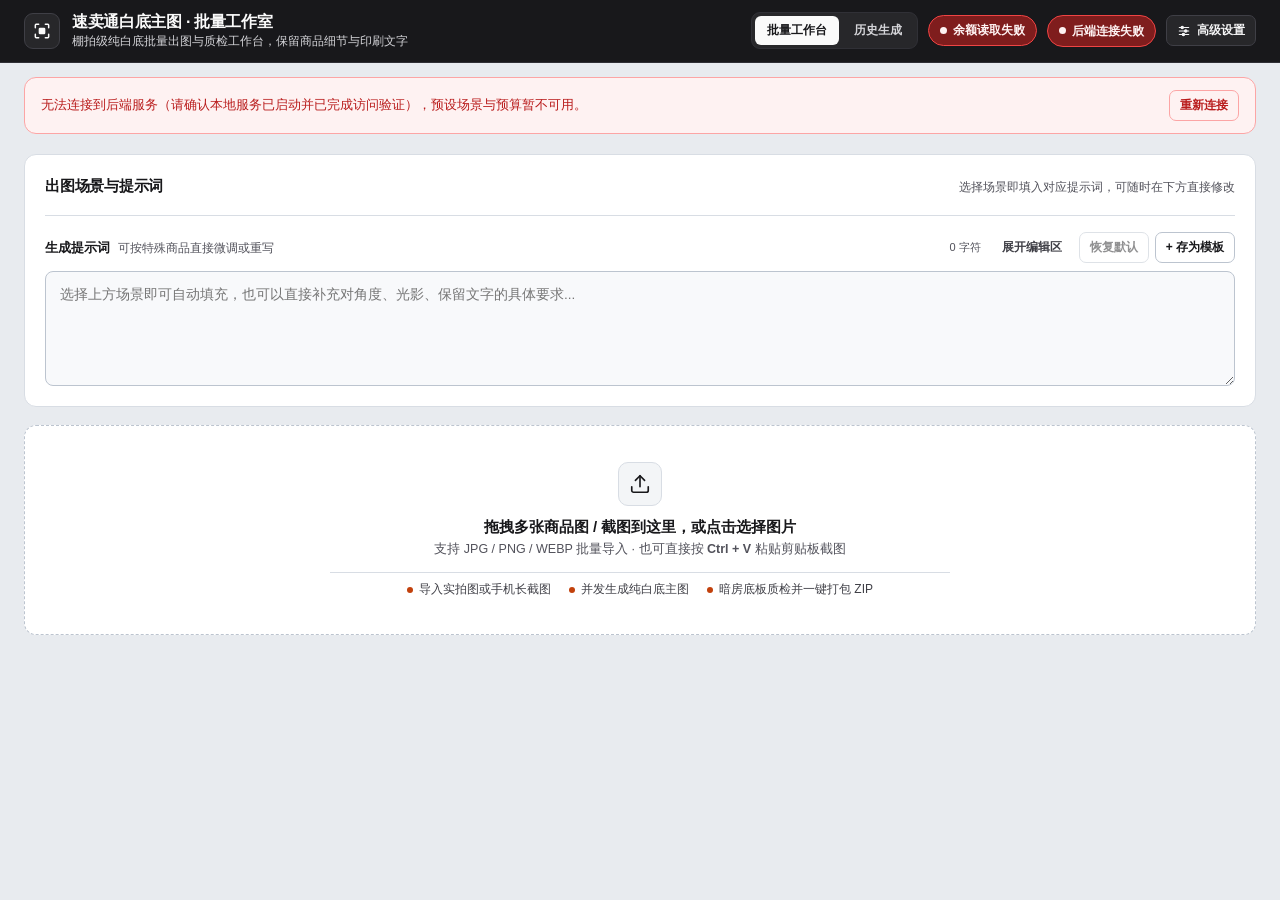
==== commit 2616b0e1: "feat(export): add HTTPS folder export split button and clean export filenames" ====
--- a/src/product_studio/static/index.html
+++ b/src/product_studio/static/index.html
@@ -129,7 +129,20 @@
           <div class="toolbar-actions">
             <button class="btn btn-primary" id="runBatchBtn" type="button" onclick="startOrStopBatch()">开始批量生成</button>
             <button class="btn btn-sm" id="retryFailedBtn" type="button" onclick="retryFailedItems()" style="display:none;">重试失败项</button>
-            <button class="btn" id="zipBtn" type="button" onclick="downloadAllZip()" disabled>打包下载 ZIP</button>
+            <div class="split-btn" id="exportSplitWrap">
+              <button class="btn" id="zipBtn" type="button" onclick="triggerPrimaryExport()" disabled>打包下载 ZIP</button>
+              <button class="btn split-btn-toggle" id="exportMenuBtn" type="button" hidden disabled aria-haspopup="menu" aria-expanded="false" aria-controls="exportMenu" aria-label="更多导出方式" onclick="toggleExportMenu()">
+                <svg width="14" height="14" viewBox="0 0 24 24" fill="none" stroke="currentColor" stroke-width="2.2" stroke-linecap="round" stroke-linejoin="round" aria-hidden="true">
+                  <polyline points="6 9 12 15 18 9" />
+                </svg>
+              </button>
+              <div class="split-menu" id="exportMenu" role="menu" aria-label="批量导出方式" hidden>
+                <button class="split-menu-item" id="folderExportBtn" type="button" role="menuitem" onclick="downloadBatchToFolder()">
+                  <span class="split-menu-title">保存到本地文件夹</span>
+                  <span class="split-menu-desc">直接写入图片免解压，重名自动顺延</span>
+                </button>
+              </div>
+            </div>
             <button class="btn btn-sm btn-subtle-danger" id="clearQueueBtn" type="button" onclick="clearQueue()">清空列表</button>
           </div>
         </div>
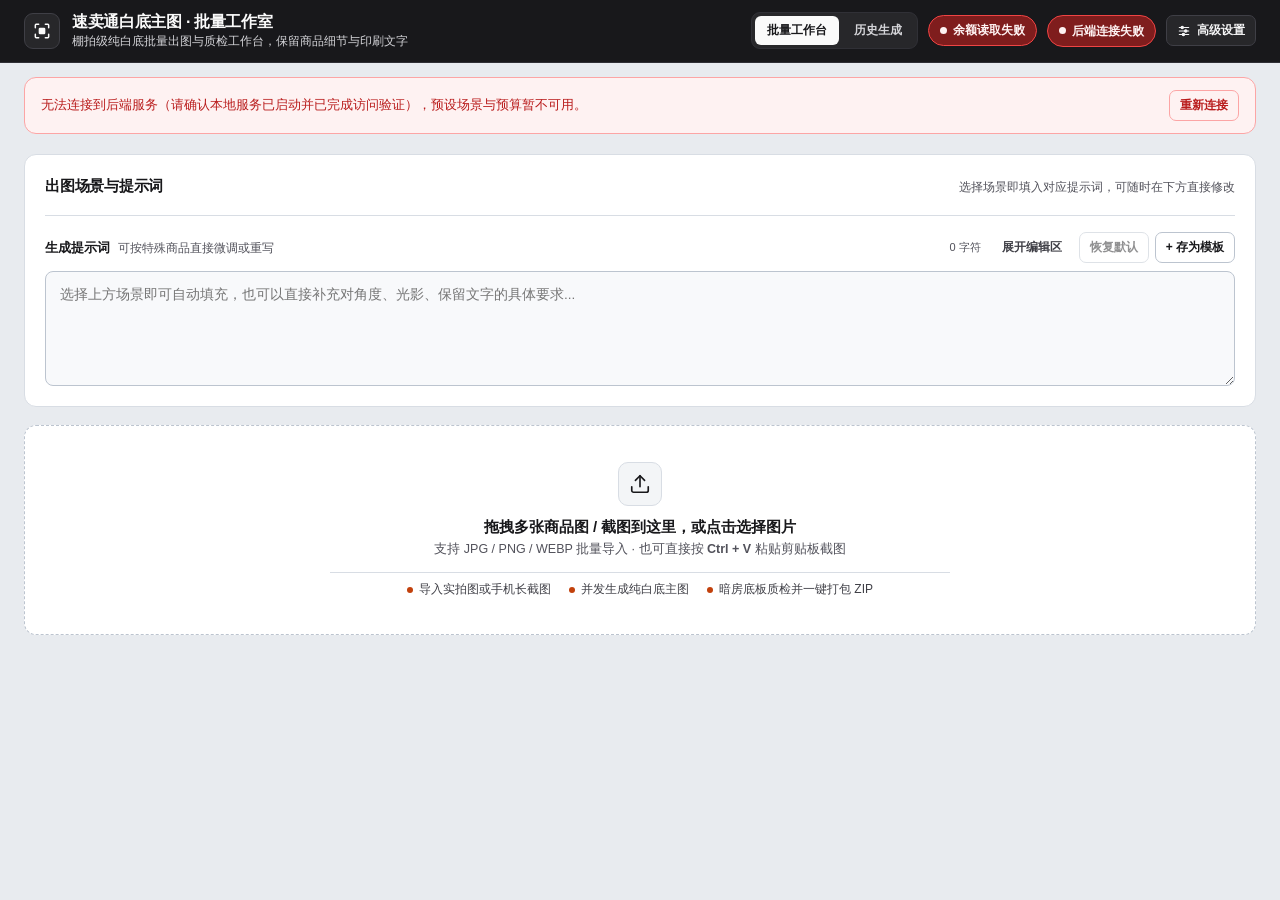
==== commit 510957c4: "feat(export): prioritize HTTPS folder export as default batch action" ====
--- a/src/product_studio/static/index.html
+++ b/src/product_studio/static/index.html
@@ -130,16 +130,16 @@
             <button class="btn btn-primary" id="runBatchBtn" type="button" onclick="startOrStopBatch()">开始批量生成</button>
             <button class="btn btn-sm" id="retryFailedBtn" type="button" onclick="retryFailedItems()" style="display:none;">重试失败项</button>
             <div class="split-btn" id="exportSplitWrap">
-              <button class="btn" id="zipBtn" type="button" onclick="triggerPrimaryExport()" disabled>打包下载 ZIP</button>
+              <button class="btn" id="batchExportBtn" type="button" onclick="triggerPrimaryExport()" disabled>打包下载 ZIP</button>
               <button class="btn split-btn-toggle" id="exportMenuBtn" type="button" hidden disabled aria-haspopup="menu" aria-expanded="false" aria-controls="exportMenu" aria-label="更多导出方式" onclick="toggleExportMenu()">
                 <svg width="14" height="14" viewBox="0 0 24 24" fill="none" stroke="currentColor" stroke-width="2.2" stroke-linecap="round" stroke-linejoin="round" aria-hidden="true">
                   <polyline points="6 9 12 15 18 9" />
                 </svg>
               </button>
               <div class="split-menu" id="exportMenu" role="menu" aria-label="批量导出方式" hidden>
-                <button class="split-menu-item" id="folderExportBtn" type="button" role="menuitem" onclick="downloadBatchToFolder()">
-                  <span class="split-menu-title">保存到本地文件夹</span>
-                  <span class="split-menu-desc">直接写入图片免解压，重名自动顺延</span>
+                <button class="split-menu-item" id="zipExportMenuItem" type="button" role="menuitem" onclick="downloadAllZip()">
+                  <span class="split-menu-title">打包下载 ZIP</span>
+                  <span class="split-menu-desc">合并为单个压缩包，适合归档或转发</span>
                 </button>
               </div>
             </div>
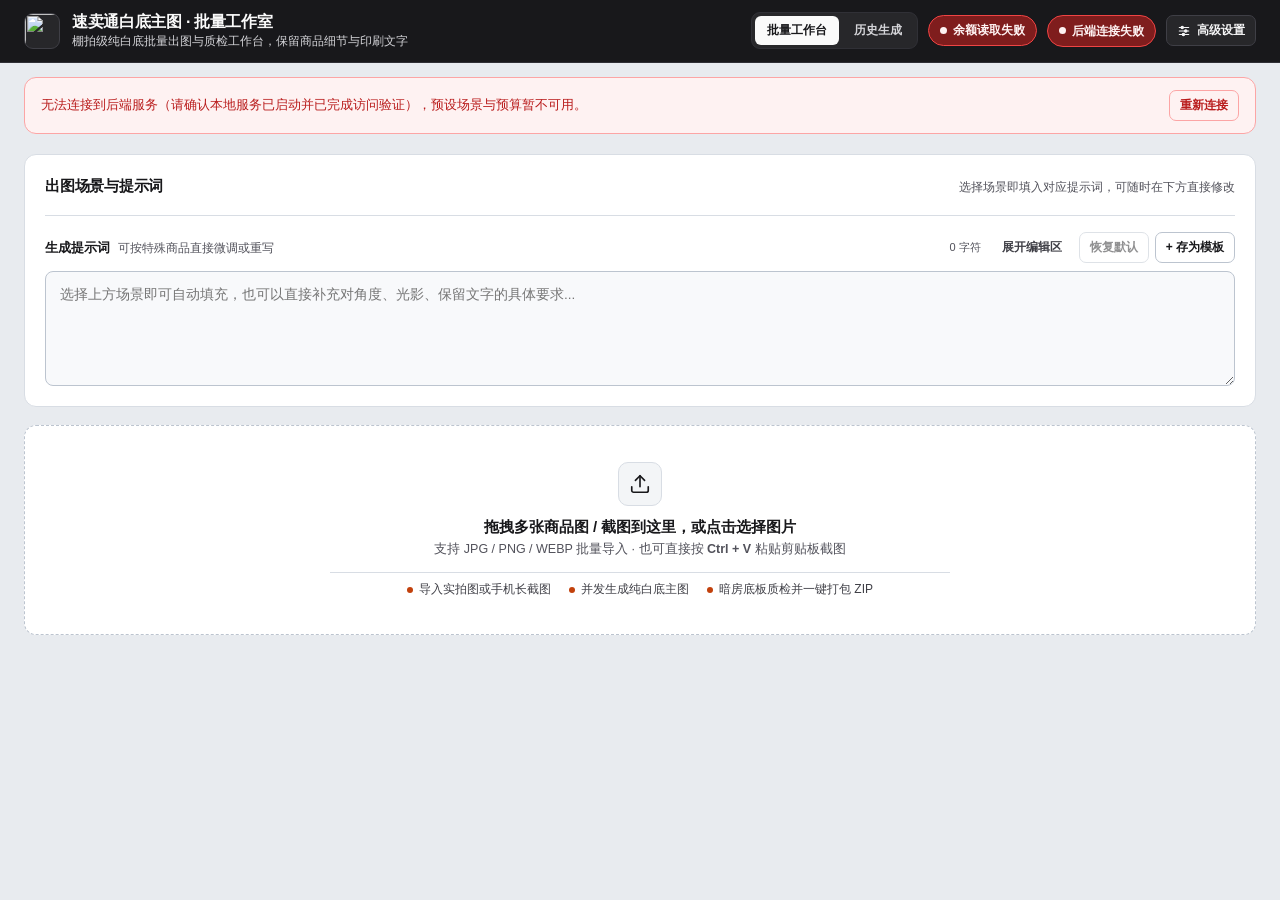
==== commit 5219e9ba: "feat(ui): add SVG favicon and reuse it as header brand icon" ====
--- a/src/product_studio/static/index.html
+++ b/src/product_studio/static/index.html
@@ -4,6 +4,8 @@
   <meta charset="UTF-8" />
   <meta name="viewport" content="width=device-width, initial-scale=1.0" />
   <title>速卖通白底主图 · 批量工作室</title>
+  <meta name="theme-color" content="#18181b" />
+  <link rel="icon" type="image/svg+xml" href="/static/favicon.svg" />
   <link rel="stylesheet" href="/static/studio.css" />
   <style>
     .toolbar { position: sticky; }
@@ -12,15 +14,7 @@
 <body data-inspect-bg="white" data-safe-frame="off">
   <header id="studioHeader">
     <div class="brand">
-      <div class="brand-icon" aria-hidden="true">
-        <svg width="20" height="20" viewBox="0 0 24 24" fill="none" stroke="currentColor" stroke-width="1.8" stroke-linecap="round" stroke-linejoin="round">
-          <path d="M4 8V5a1 1 0 0 1 1-1h3" />
-          <path d="M20 8V5a1 1 0 0 0-1-1h-3" />
-          <path d="M4 16v3a1 1 0 0 0 1 1h3" />
-          <path d="M20 16v3a1 1 0 0 1-1 1h-3" />
-          <rect x="8" y="8" width="8" height="8" rx="1.5" fill="#fafafa" stroke="none" />
-        </svg>
-      </div>
+      <img class="brand-icon" src="/static/favicon.svg" width="36" height="36" alt="" aria-hidden="true" />
       <div class="brand-copy">
         <h1>速卖通白底主图 · 批量工作室</h1>
         <p>棚拍级纯白底批量出图与质检工作台，保留商品细节与印刷文字</p>
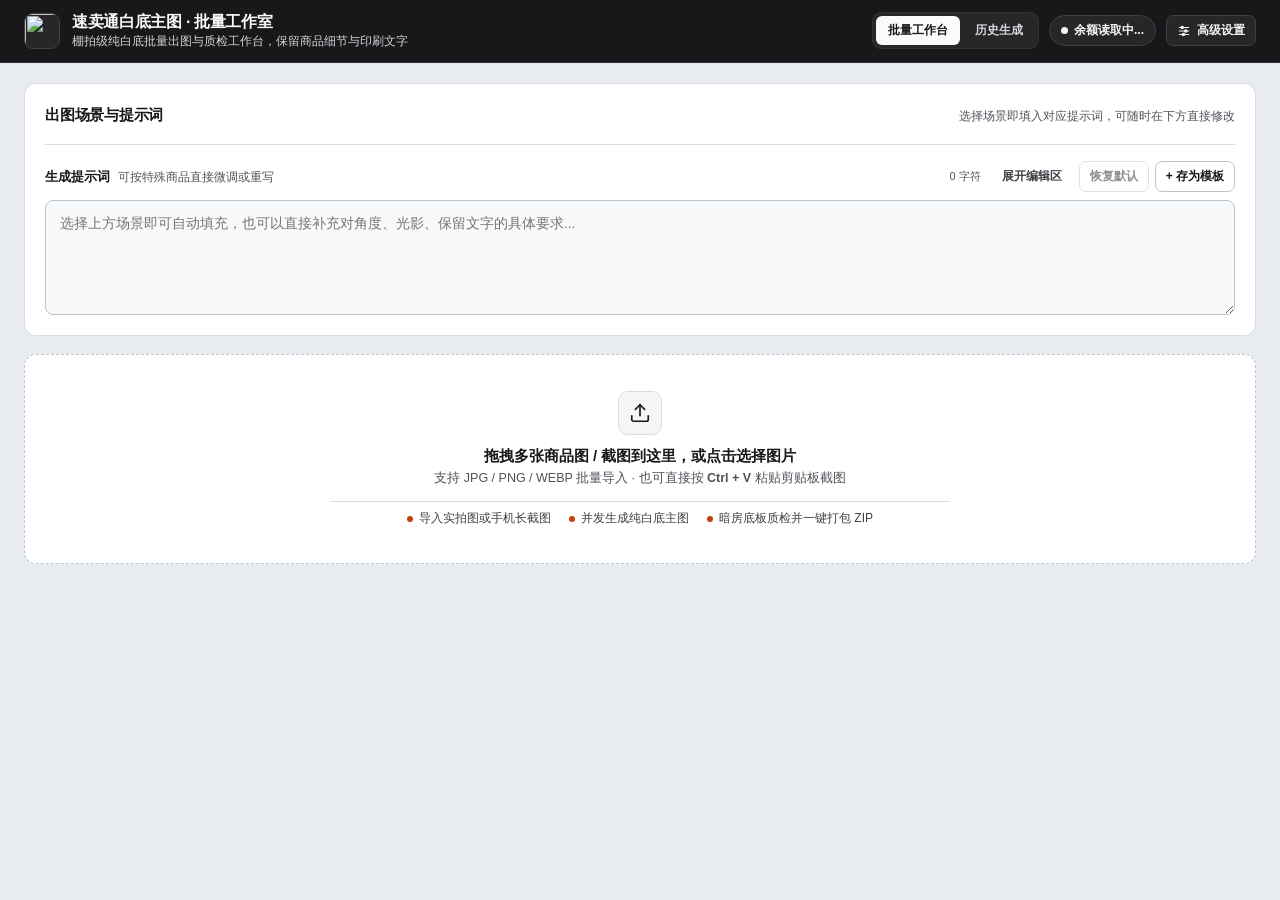
==== commit 48036250: "feat(settings): persist explicit global defaults and simplify input preprocessing" ====
--- a/src/product_studio/static/index.html
+++ b/src/product_studio/static/index.html
@@ -47,7 +47,7 @@
           <circle cx="11" cy="18" r="2" fill="currentColor" />
         </svg>
         <span>高级设置</span>
-        <span class="dirty-dot" id="advancedDirtyDot" hidden title="已修改默认参数"></span>
+        <span class="dirty-dot" id="advancedDirtyDot" hidden title="当前页面有未保存的临时参数修改"></span>
       </button>
     </div>
   </header>
@@ -194,9 +194,12 @@
         <button class="btn btn-sm" id="closeAdvancedBtn" type="button" onclick="closeAdvancedDrawer()">关闭</button>
       </div>
       <div class="drawer-body">
-        <p class="drawer-note">默认参数已针对速卖通白底主图调优，修改后会自动保存在当前浏览器中。</p>
+        <p class="drawer-note" id="advancedDrawerNote">当前修改仅在本次页面会话生效；点击下方「设为全局默认」后将同步到服务端，对所有浏览器生效。</p>
         <div>
-          <div class="section-title"><span>模型与输出参数</span></div>
+          <div class="section-title">
+            <span>模型与输出参数</span>
+            <button class="btn btn-sm btn-ghost" id="revertGlobalDefaultsBtn" type="button" onclick="revertToGlobalDefaults()" disabled>撤销本次修改</button>
+          </div>
           <div class="form-grid">
             <div class="field" style="grid-column: span 2;">
               <label for="modelSelect">生图模型</label>
@@ -237,27 +240,13 @@
             </div>
           </div>
         </div>
-        <div>
-          <div class="section-title"><span>自动输入优化（上传前生效）</span></div>
-          <div class="preprocess-box">
-            <label class="check-row">
-              <input type="checkbox" id="optAutoCrop" checked />
-              <span><strong>自动裁取手机长截图上半主图区</strong>（高宽比 &gt; 1.75 时去掉下方价格/评价区，商品文字更清晰）</span>
-            </label>
-            <label class="check-row">
-              <input type="checkbox" id="optMaxEdge" checked />
-              <span><strong>输入长边限 1024px</strong>（避免超高像素截图拖慢处理）</span>
-            </label>
-            <label class="check-row">
-              <input type="checkbox" id="optEnhanceSmall" checked />
-              <span><strong>小图轻度锐化增强</strong>（&lt; 650px 截图轻度锐化，提升小字识别率）</span>
-            </label>
-          </div>
-        </div>
       </div>
       <div class="drawer-foot">
-        <button class="btn btn-sm" id="resetAdvancedBtn" type="button" onclick="resetAdvancedSettings()">恢复默认设置</button>
-        <button class="btn btn-sm btn-primary" type="button" onclick="closeAdvancedDrawer()">完成</button>
+        <button class="btn btn-sm" id="resetFactoryDefaultsBtn" type="button" onclick="resetToFactoryDefaults()" disabled>恢复出厂默认</button>
+        <div class="drawer-foot-actions">
+          <button class="btn btn-sm btn-primary" id="saveGlobalDefaultsBtn" type="button" onclick="saveAsGlobalDefaults()" disabled>设为全局默认</button>
+          <button class="btn btn-sm" type="button" onclick="closeAdvancedDrawer()">完成</button>
+        </div>
       </div>
     </aside>
   </div>
@@ -284,7 +273,6 @@
           </div>
           <button type="button" class="safe-toggle" id="modalSafeFrameToggle" aria-pressed="false" onclick="toggleSafeFrame()">80% 主图安全框</button>
         </div>
-        <div class="modal-crop-note" id="modalCropNote" hidden>原图为长截图并已自动裁切主图区，叠加对比位置仅供参考。</div>
         <div class="slider-stage" id="sliderStage" data-inspect-bg="white" data-safe-frame="off">
           <img id="modalOrigImg" src="[data-uri]" alt="原图" />
           <div class="slider-after-wrap" id="sliderAfterWrap" style="clip-path: inset(0 0 0 50%);">
